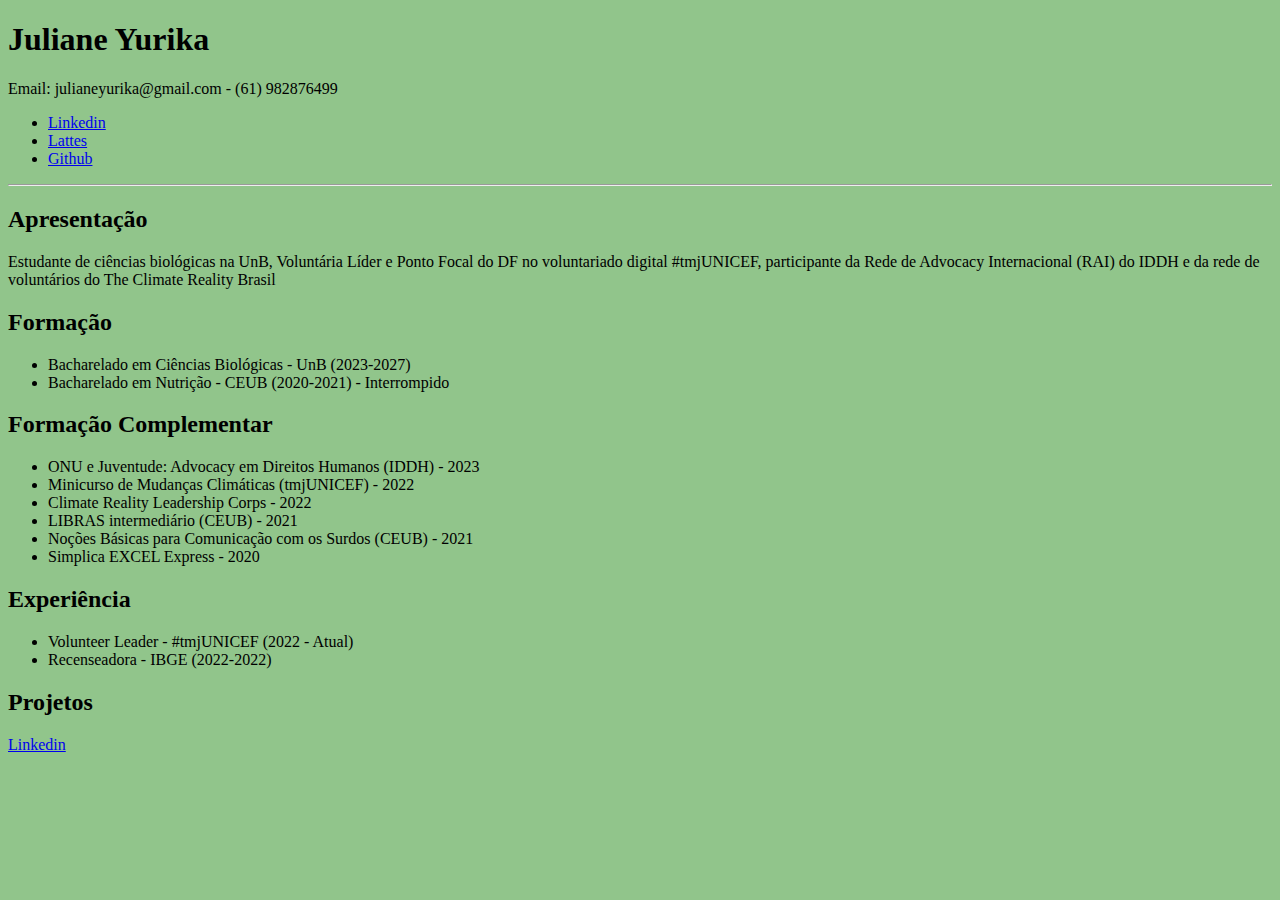
==== CurriculoHTML.html @ a018caa9 "Curriculo HTML" ====
<!DOCTYPE html>
<html lang="pt-br">
<head>
    <meta charset="UTF-8">
    <meta name="viewport" content="width=device-width, initial-scale=1.0">
    <title>Currículo Juliane Yurika</title>
    <link rel="stylesheet" href="CurrículoCSS.css" type="text/css">
</head>

<body style="background-color: #91c58b;"> 
    <h1>Juliane Yurika</h1>
    <p>Email: julianeyurika@gmail.com - (61) 982876499</p>
    <ul>
        <li><a href="#">Linkedin</a></li>
        <li><a href="#">Lattes</a></li>
        <li><a href="#">Github</a></li>
    </ul>

    <hr>

    <h2>Apresentação</h2>
        <p>Estudante de ciências biológicas na UnB, Voluntária Líder e Ponto Focal do DF no voluntariado digital #tmjUNICEF, participante da Rede de Advocacy Internacional (RAI) do IDDH e da rede de voluntários do The Climate Reality Brasil</p>
    <h2>Formação</h2>
        <ul>    
         <li>Bacharelado em Ciências Biológicas - UnB (2023-2027)</li>
         <li>Bacharelado em Nutrição - CEUB (2020-2021) - Interrompido</li>
        </ul>
    
    <h2>Formação Complementar</h2>
        <ul>
         <li>ONU e Juventude: Advocacy em Direitos Humanos (IDDH) - 2023</li>
         <li>Minicurso de Mudanças Climáticas (tmjUNICEF) - 2022</li>
         <li>Climate Reality Leadership Corps - 2022</li>
         <li>LIBRAS intermediário (CEUB) - 2021</li>
         <li>Noções Básicas para Comunicação com os Surdos (CEUB) - 2021</li>
         <li>Simplica EXCEL Express - 2020</li>
         </ul>

    <h2>Experiência</h2>
        <ul>
         <li>Volunteer Leader - #tmjUNICEF (2022 - Atual)</li>
         <li>Recenseadora - IBGE (2022-2022)</li>
        </ul>

    <h2>Projetos</h2>
        <a href="https://www.linkedin.com/in/juliane-yurika-alves-sato-44b00b116/" target="_blank">Linkedin</a>
</body>
</html>
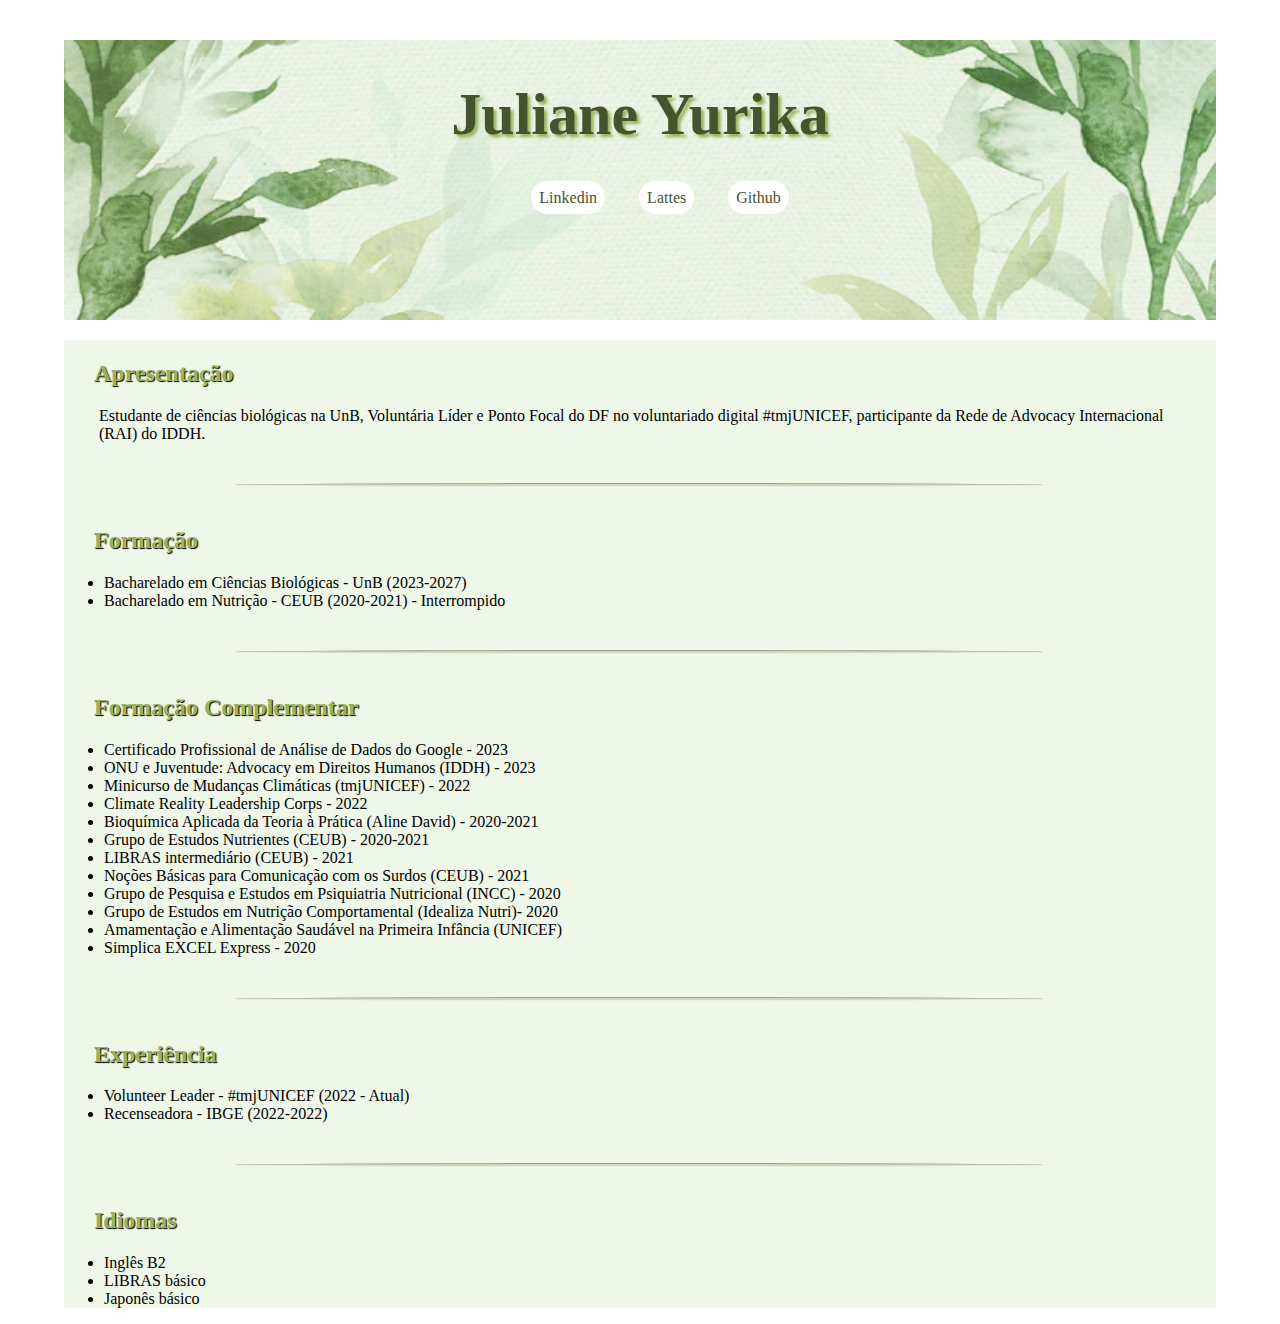
==== commit f8e7a856: "curriculo" ====
--- a/CurriculoHTML.html
+++ b/CurriculoHTML.html
@@ -4,45 +4,57 @@
     <meta charset="UTF-8">
     <meta name="viewport" content="width=device-width, initial-scale=1.0">
     <title>Currículo Juliane Yurika</title>
-    <link rel="stylesheet" href="CurrículoCSS.css" type="text/css">
+    <link rel="stylesheet" href="curriculo.css" type="text/css">
 </head>
 
-<body style="background-color: #91c58b;"> 
-    <h1>Juliane Yurika</h1>
-    <p>Email: julianeyurika@gmail.com - (61) 982876499</p>
-    <ul>
-        <li><a href="#">Linkedin</a></li>
-        <li><a href="#">Lattes</a></li>
-        <li><a href="#">Github</a></li>
-    </ul>
+<body> 
+    <header>
+        <h1>Juliane Yurika</h1>
+        <ul class="links">
+            <li><a href="www.linkedin.com/in/julianeyurika" target="_blank">Linkedin</a></li>
+            <li><a href="http://lattes.cnpq.br/6505928123812350" target="_blank">Lattes</a></li>
+            <li><a href="https://github.com/juyurika" target="_blank">Github</a></li>
+        </ul>
+    </header>
 
+    <div>
+        <h2>Apresentação</h2>
+        <p class="resumo">Estudante de ciências biológicas na UnB, Voluntária Líder e Ponto Focal do DF no voluntariado digital #tmjUNICEF, participante da Rede de Advocacy Internacional (RAI) do IDDH.</p>
     <hr>
-
-    <h2>Apresentação</h2>
-        <p>Estudante de ciências biológicas na UnB, Voluntária Líder e Ponto Focal do DF no voluntariado digital #tmjUNICEF, participante da Rede de Advocacy Internacional (RAI) do IDDH e da rede de voluntários do The Climate Reality Brasil</p>
     <h2>Formação</h2>
         <ul>    
          <li>Bacharelado em Ciências Biológicas - UnB (2023-2027)</li>
          <li>Bacharelado em Nutrição - CEUB (2020-2021) - Interrompido</li>
         </ul>
-    
+    <hr>
     <h2>Formação Complementar</h2>
         <ul>
+         <li>Certificado Profissional de Análise de Dados do Google - 2023</li>
          <li>ONU e Juventude: Advocacy em Direitos Humanos (IDDH) - 2023</li>
          <li>Minicurso de Mudanças Climáticas (tmjUNICEF) - 2022</li>
          <li>Climate Reality Leadership Corps - 2022</li>
+         <li>Bioquímica Aplicada da Teoria à Prática (Aline David) - 2020-2021</li>
+         <li>Grupo de Estudos Nutrientes (CEUB) - 2020-2021</li>
          <li>LIBRAS intermediário (CEUB) - 2021</li>
          <li>Noções Básicas para Comunicação com os Surdos (CEUB) - 2021</li>
+         <li>Grupo de Pesquisa e Estudos em Psiquiatria Nutricional (INCC) - 2020</li>
+         <li>Grupo de Estudos em Nutrição Comportamental (Idealiza Nutri)- 2020</li>
+         <li>Amamentação e Alimentação Saudável na Primeira Infância (UNICEF)</li>
          <li>Simplica EXCEL Express - 2020</li>
          </ul>
-
+    <hr>
     <h2>Experiência</h2>
         <ul>
          <li>Volunteer Leader - #tmjUNICEF (2022 - Atual)</li>
          <li>Recenseadora - IBGE (2022-2022)</li>
         </ul>
-
-    <h2>Projetos</h2>
-        <a href="https://www.linkedin.com/in/juliane-yurika-alves-sato-44b00b116/" target="_blank">Linkedin</a>
+    <hr>
+    <h2>Idiomas</h2>
+        <ul>
+            <li>Inglês B2</li>
+            <li>LIBRAS básico</li>
+            <li>Japonês básico</li>
+        </ul>
+    </div>
 </body>
 </html>--- a/curriculo.css
+++ b/curriculo.css
@@ -0,0 +1,67 @@
+body {
+    margin-left: 5%;
+    margin-right: 5%;
+    margin-top: 20px;
+}
+
+header {
+    background-image: url(fundo-de-borda-floral.webp);
+    background-position: bottom;
+    background-size: cover;
+    height: 280px;
+}
+
+h1{
+    text-align: center;
+    padding-top: 40px;
+    color: #47522e;
+    font-size: 60px;
+    text-shadow: 3px 3px 3px #98b35b;
+}
+
+.links li{
+    display: inline-block;
+    padding-inline: 15px;
+}
+
+.links {
+    text-align: center;
+}
+
+.links a {
+    text-decoration: none;
+    color: #47522e;
+    background-color: #fff;
+    border-radius: 20px;
+    padding: 8px;
+}
+
+.links a:hover {
+    background-color: #98b35b;
+    color: #fff;
+}
+
+h2 {
+    margin-left: 30px;
+    color: #98b35b;
+    text-shadow: 1px 1px 1px #000;
+    padding-top: 20px;
+}
+
+p {
+    margin-left: 35px;
+    margin-right: 35px;
+}
+
+div {
+    background-color: #eef7e8;
+}
+
+hr {
+    text-align: center;
+    width: 70%;
+    background-color: #cddab1;
+    height: 2px;
+    border-radius: 100%;
+    margin-top: 40px;
+}